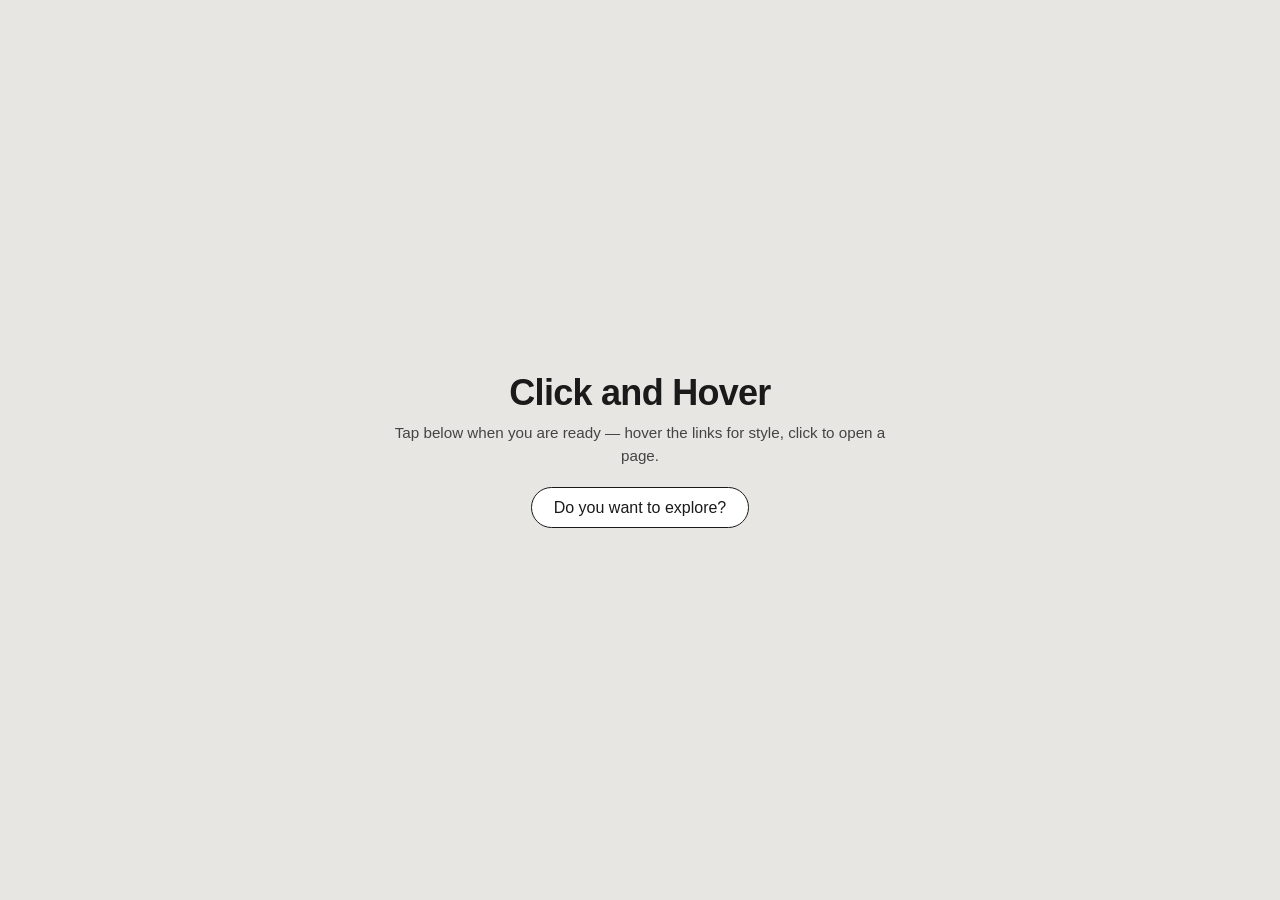
==== index.html @ 44314b91 "test" ====
<!DOCTYPE html>
<html lang="en">
<head>
    <meta charset="UTF-8">
    <meta name="viewport" content="width=device-width, initial-scale=1.0">
    <title>Click and Hover</title>
    <link rel="stylesheet" href="style.css">
    <script src="https://ajax.googleapis.com/ajax/libs/jquery/3.7.1/jquery.min.js"></script>
    <script src="script.js" defer></script>
</head>
<body class="page-home">

    <header class="site-header">
        <h1 class="site-title">Click and Hover</h1>
        <p class="site-tagline">Tap below when you are ready — hover the links for style, click to open a page.</p>
        <button type="button" id="explore-toggle" class="toggle-btn explore-toggle" aria-expanded="false" aria-controls="container">Do you want to explore?</button>
    </header>

    <div id="container" class="explore-links" role="navigation" aria-label="Sub pages">
        <a class="link" href="sub-pages/page1.html">Page 1</a>
        <a class="link" href="sub-pages/page2.html">Page 2</a>
        <a class="link" href="sub-pages/page3.html">Page 3</a>
        <a class="link" href="sub-pages/page4.html">Page 4</a>
    </div>

</body>
</html>
---- style.css ----
*,
*::before,
*::after {
    box-sizing: border-box;
}

html {
    height: 100%;
}

body {
    min-height: 100%;
    margin: 0;
    background-color: #e8e6e3;
    font-family: Helvetica, Arial, sans-serif;
    color: #1a1a1a;
}

.page-home {
    display: flex;
    flex-direction: column;
    align-items: center;
    justify-content: center;
    padding: 2rem 1.25rem;
    gap: 1.75rem;
}

.site-header {
    text-align: center;
    max-width: 32rem;
}

.site-title {
    margin: 0 0 0.5rem;
    font-size: clamp(1.75rem, 4vw, 2.25rem);
    font-weight: 600;
    letter-spacing: -0.02em;
}

.site-tagline {
    margin: 0 0 1.25rem;
    font-size: 0.95rem;
    line-height: 1.5;
    color: #444;
}

.toggle-btn {
    cursor: pointer;
    font: inherit;
    font-size: 0.875rem;
    padding: 0.5rem 1rem;
    border: 1px solid #1a1a1a;
    border-radius: 999px;
    background: #fff;
    color: #1a1a1a;
    transition: background 0.2s ease, color 0.2s ease, transform 0.15s ease;
}

.toggle-btn:hover {
    background: #1a1a1a;
    color: #fff;
}

.toggle-btn:active {
    transform: scale(0.97);
}

.explore-toggle {
    font-size: 1rem;
    padding: 0.65rem 1.35rem;
}

#container {
    display: flex;
    flex-wrap: wrap;
    justify-content: center;
    align-items: center;
    gap: 0.75rem 1rem;
    padding: 1rem;
    width: 100%;
    max-width: 40rem;
}

.link {
    display: inline-block;
    text-decoration: none;
    color: #1a1a1a;
    font-size: 1rem;
    font-weight: 500;
    padding: 0.55rem 1.25rem;
    border: 1px solid #1a1a1a;
    border-radius: 999px;
    background-color: #fff;
    box-shadow: 0 2px 8px rgba(0, 0, 0, 0.08);
    transition:
        background-color 0.25s ease,
        color 0.25s ease,
        transform 0.2s ease,
        box-shadow 0.25s ease;
}

.link:hover {
    background-color: #1a1a1a;
    color: #fff;
    box-shadow: 0 4px 16px rgba(0, 0, 0, 0.15);
    transform: translateY(-2px);
}

.link.is-pressed {
    transform: scale(0.96) translateY(0);
    box-shadow: 0 1px 4px rgba(0, 0, 0, 0.12);
}

/* Sub-pages */
body:not(.page-home) {
    padding: 2rem 1.5rem;
    max-width: 40rem;
    margin: 0 auto;
}

.page-content h1 {
    margin: 0 0 0.75rem;
    font-size: 1.75rem;
    font-weight: 600;
}

.page-content p {
    margin: 0 0 1.5rem;
    line-height: 1.6;
    color: #333;
}

.back-row {
    margin-top: 2rem;
    padding-top: 1.5rem;
    border-top: 1px solid #ccc;
}
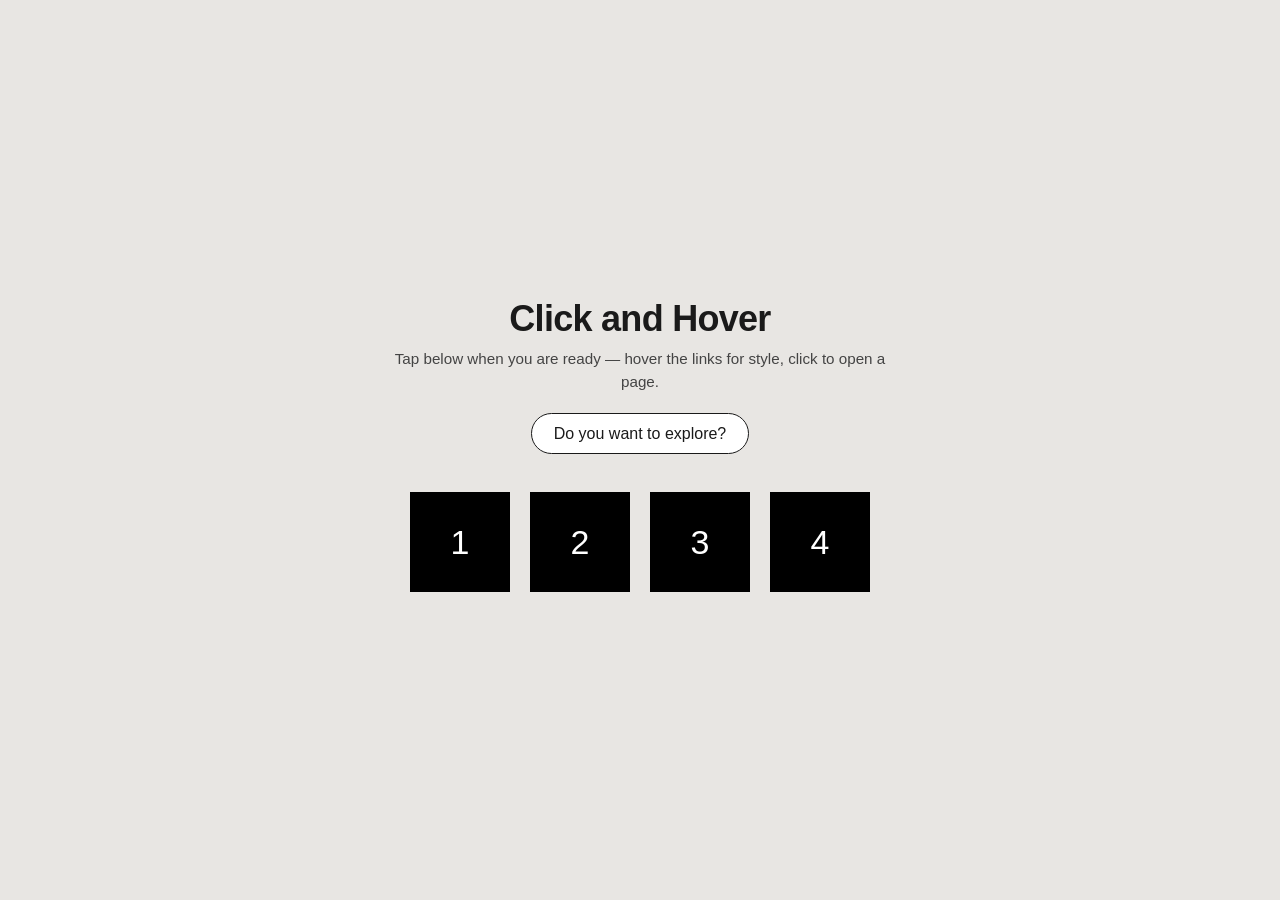
==== commit 302b0070: "update" ====
--- a/index.html
+++ b/index.html
@@ -23,5 +23,12 @@
         <a class="link" href="sub-pages/page4.html">Page 4</a>
     </div>
 
+    <section class="float-box-row" aria-label="Black square tiles">
+        <div>1</div>
+        <div>2</div>
+        <div>3</div>
+        <div>4</div>
+    </section>
+
 </body>
 </html>
--- a/style.css
+++ b/style.css
@@ -70,6 +70,31 @@
     padding: 0.65rem 1.35rem;
 }
 
+/* Floated square tiles — scoped so other layout divs are unchanged */
+.float-box-row {
+    width: fit-content;
+    max-width: 100%;
+    margin: 0 auto;
+}
+
+.float-box-row::after {
+    content: "";
+    display: table;
+    clear: both;
+}
+
+.float-box-row > div {
+    font-size: 34px;
+    line-height: 100px;
+    text-align: center;
+    color: white;
+    width: 100px;
+    height: 100px;
+    background: black;
+    float: left;
+    margin: 10px;
+}
+
 #container {
     display: flex;
     flex-wrap: wrap;
@@ -130,6 +155,27 @@
     color: #333;
 }
 
+.appendix-root {
+    margin: 1.5rem 0 0;
+    padding: 1rem 1.1rem;
+    border: 1px dashed #999;
+    border-radius: 8px;
+    background: rgba(255, 255, 255, 0.6);
+}
+
+.appendix-heading {
+    margin: 0 0 0.5rem;
+    font-size: 1.15rem;
+    font-weight: 600;
+}
+
+.appendix-text {
+    margin: 0;
+    font-size: 0.95rem;
+    line-height: 1.55;
+    color: #444;
+}
+
 .back-row {
     margin-top: 2rem;
     padding-top: 1.5rem;
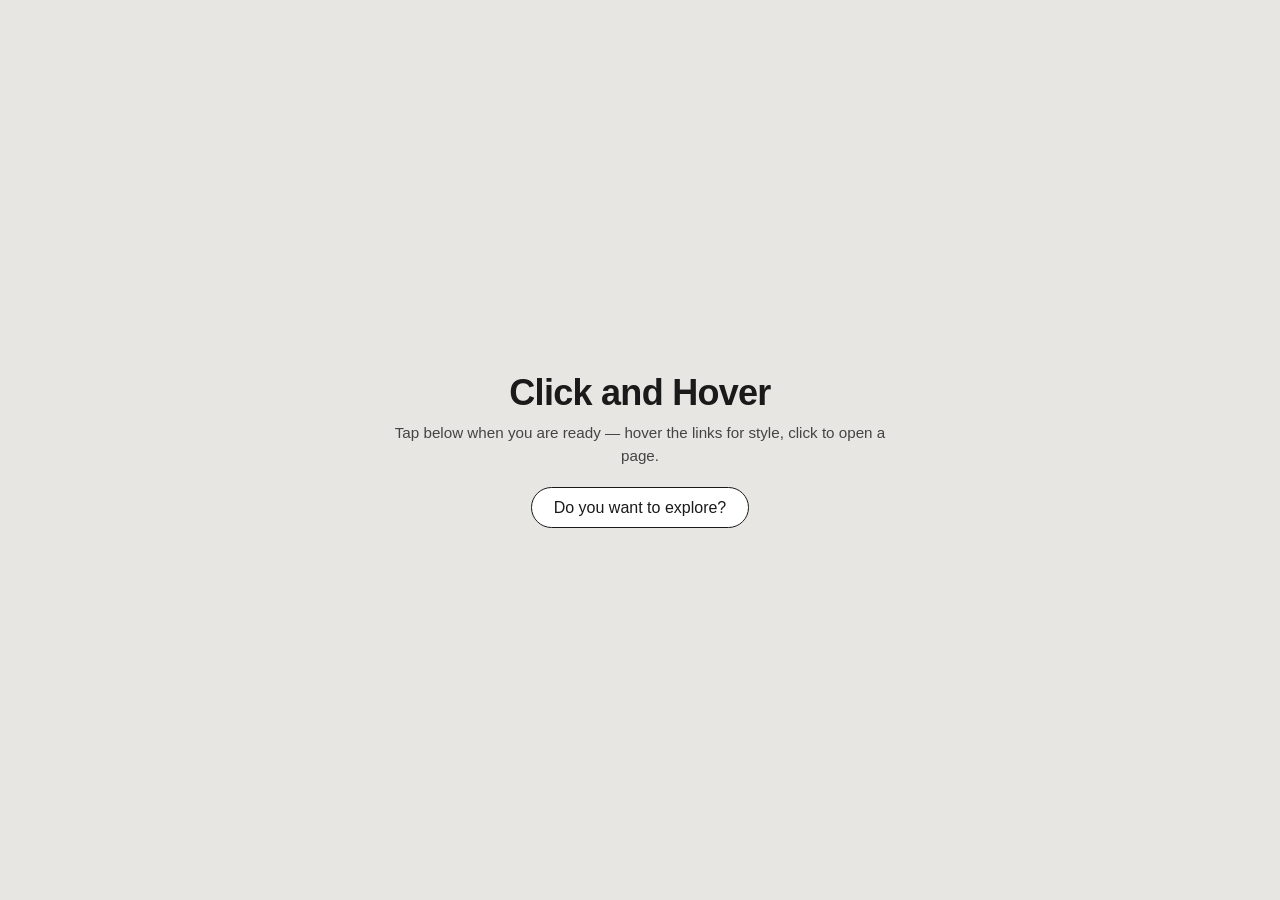
==== commit 00ceb460: "update" ====
--- a/index.html
+++ b/index.html
@@ -23,12 +23,5 @@
         <a class="link" href="sub-pages/page4.html">Page 4</a>
     </div>
 
-    <section class="float-box-row" aria-label="Black square tiles">
-        <div>1</div>
-        <div>2</div>
-        <div>3</div>
-        <div>4</div>
-    </section>
-
 </body>
 </html>
--- a/style.css
+++ b/style.css
@@ -93,6 +93,33 @@
     background: black;
     float: left;
     margin: 10px;
+}
+
+.box-toys {
+    margin: 1.5rem 0 0;
+}
+
+.box-toys-title {
+    margin: 0 0 0.75rem;
+    font-size: 1.15rem;
+    font-weight: 600;
+}
+
+.box-controls {
+    display: flex;
+    flex-wrap: wrap;
+    gap: 0.5rem 0.75rem;
+    margin-bottom: 0.75rem;
+}
+
+.box-controls .toggle-btn:disabled {
+    opacity: 0.45;
+    cursor: not-allowed;
+}
+
+.box-controls .toggle-btn:disabled:hover {
+    background: #fff;
+    color: #1a1a1a;
 }
 
 #container {
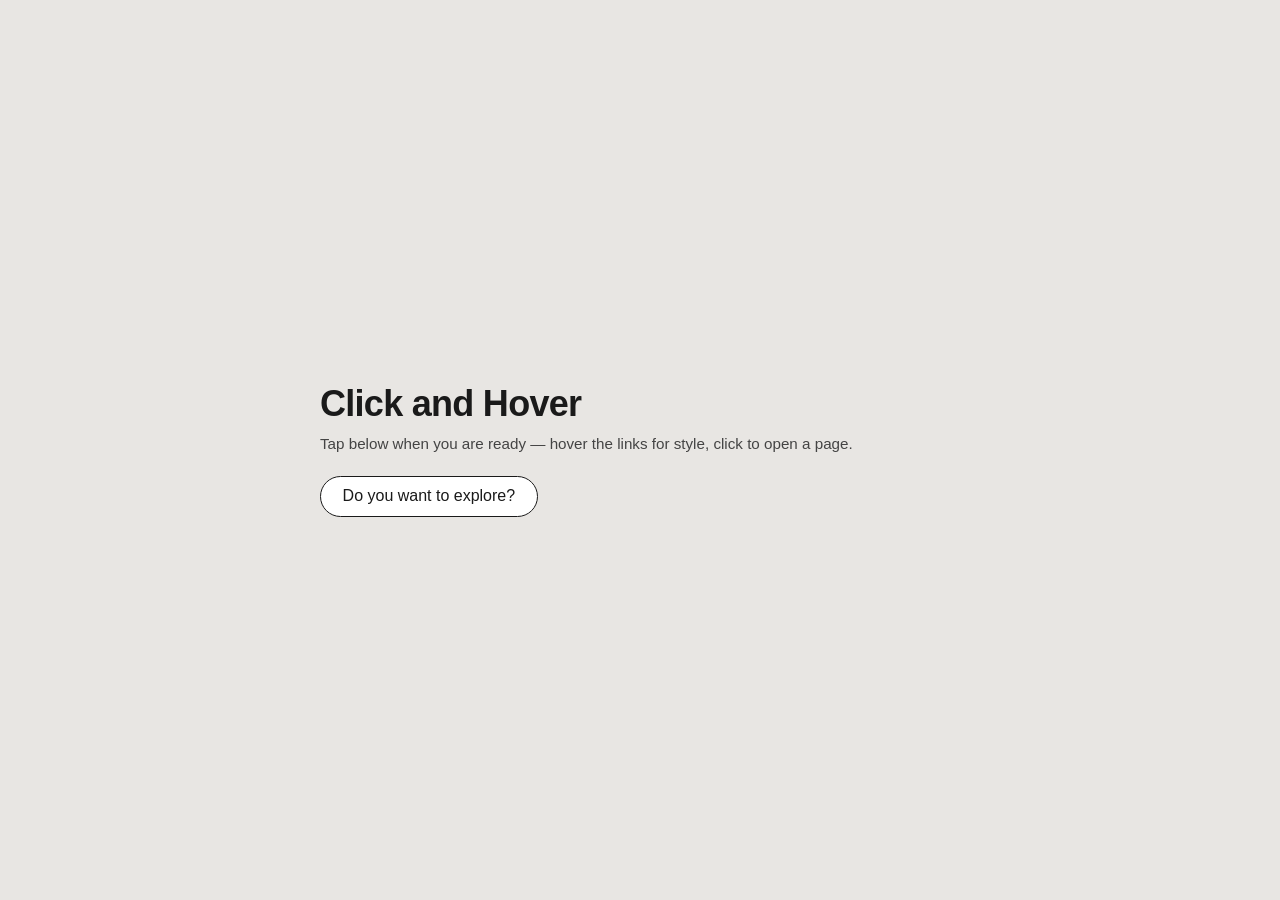
==== commit 8c3165ed: "tests" ====
--- a/index.html
+++ b/index.html
@@ -17,7 +17,7 @@
     </header>
 
     <div id="container" class="explore-links" role="navigation" aria-label="Sub pages">
-        <a class="link" href="sub-pages/page1.html">Page 1</a>
+        <a class="link" href="sub-pages/page1.html">Project Hail Mary</a>
         <a class="link" href="sub-pages/page2.html">Page 2</a>
         <a class="link" href="sub-pages/page3.html">Page 3</a>
         <a class="link" href="sub-pages/page4.html">Page 4</a>
--- a/style.css
+++ b/style.css
@@ -19,15 +19,17 @@
 .page-home {
     display: flex;
     flex-direction: column;
-    align-items: center;
+    align-items: stretch;
     justify-content: center;
-    padding: 2rem 1.25rem;
+    padding: 2rem 1.5rem;
     gap: 1.75rem;
 }
 
 .site-header {
-    text-align: center;
-    max-width: 32rem;
+    text-align: left;
+    max-width: 40rem;
+    width: 100%;
+    margin: 0 auto;
 }
 
 .site-title {
@@ -70,7 +72,7 @@
     padding: 0.65rem 1.35rem;
 }
 
-/* Floated square tiles — scoped so other layout divs are unchanged */
+/* Page 1 — floated stars & planets */
 .float-box-row {
     width: fit-content;
     max-width: 100%;
@@ -83,43 +85,162 @@
     clear: both;
 }
 
-.float-box-row > div {
-    font-size: 34px;
-    line-height: 100px;
-    text-align: center;
-    color: white;
+.sky-piece {
+    float: left;
+    margin: 10px;
     width: 100px;
     height: 100px;
-    background: black;
-    float: left;
-    margin: 10px;
-}
-
-.box-toys {
+    box-sizing: border-box;
+}
+
+.sky-star {
+    display: flex;
+    align-items: center;
+    justify-content: center;
+    border-radius: 12px;
+    background: radial-gradient(ellipse at 50% 35%, #4a3d7a 0%, #1a0f3a 55%, #08041a 100%);
+    box-shadow:
+        inset 0 0 24px rgba(0, 0, 0, 0.55),
+        0 0 14px rgba(120, 90, 200, 0.35);
+}
+
+.sky-star::after {
+    content: "★";
+    font-size: 52px;
+    line-height: 1;
+    color: #fff4a8;
+    text-shadow:
+        0 0 16px #ffd54f,
+        0 0 6px #fff;
+}
+
+.sky-planet {
+    position: relative;
+    border-radius: 50%;
+    background: radial-gradient(circle at 32% 28%, #f2d4a0 0%, #c9843c 38%, #7a4520 62%, #2c1810 100%);
+    box-shadow:
+        inset -10px -8px 18px rgba(0, 0, 0, 0.5),
+        0 2px 10px rgba(0, 0, 0, 0.2);
+}
+
+.sky-planet::before {
+    content: "";
+    position: absolute;
+    width: 118%;
+    height: 22%;
+    left: -9%;
+    top: 50%;
+    transform: translateY(-50%) rotate(-18deg);
+    border-radius: 50%;
+    background: linear-gradient(
+        90deg,
+        transparent 0%,
+        rgba(220, 200, 160, 0.45) 35%,
+        rgba(180, 160, 130, 0.35) 50%,
+        rgba(220, 200, 160, 0.45) 65%,
+        transparent 100%
+    );
+    pointer-events: none;
+    opacity: 0.85;
+}
+
+.sky-toys {
     margin: 1.5rem 0 0;
 }
 
-.box-toys-title {
+.sky-toys-title {
     margin: 0 0 0.75rem;
     font-size: 1.15rem;
     font-weight: 600;
-}
-
-.box-controls {
+    text-align: left;
+}
+
+.sky-controls {
     display: flex;
     flex-wrap: wrap;
     gap: 0.5rem 0.75rem;
     margin-bottom: 0.75rem;
 }
 
-.box-controls .toggle-btn:disabled {
+.sky-controls .toggle-btn:disabled {
     opacity: 0.45;
     cursor: not-allowed;
 }
 
-.box-controls .toggle-btn:disabled:hover {
+.sky-controls .toggle-btn:disabled:hover {
     background: #fff;
     color: #1a1a1a;
+}
+
+/* Page 1 — full-width grid on deep blue */
+body.page1-sky {
+    max-width: none;
+    width: 100%;
+    margin: 0;
+    padding: 2rem clamp(1rem, 4vw, 2.5rem);
+    min-height: 100vh;
+    background-color: #071525;
+    background-image: radial-gradient(ellipse 120% 80% at 50% 0%, #0f2847 0%, #071525 55%);
+    color: #e8eef7;
+}
+
+body.page1-sky .page1-content {
+    max-width: none;
+    width: 100%;
+}
+
+body.page1-sky .page-content h1,
+body.page1-sky .sky-toys-title {
+    color: #f4f8ff;
+}
+
+body.page1-sky .page-content p {
+    color: #b4c4dc;
+}
+
+body.page1-sky .back-row {
+    border-top-color: rgba(255, 255, 255, 0.18);
+}
+
+body.page1-sky .link {
+    border-color: rgba(255, 255, 255, 0.55);
+    background: rgba(255, 255, 255, 0.08);
+    color: #f0f6ff;
+    box-shadow: 0 2px 12px rgba(0, 0, 0, 0.25);
+}
+
+body.page1-sky .link:hover {
+    background: #f0f6ff;
+    color: #071525;
+    border-color: #f0f6ff;
+}
+
+body.page1-sky .sky-controls .toggle-btn {
+    border-color: rgba(200, 220, 255, 0.45);
+    background: rgba(255, 255, 255, 0.1);
+    color: #f0f6ff;
+}
+
+body.page1-sky .sky-controls .toggle-btn:hover {
+    background: #f0f6ff;
+    color: #071525;
+    border-color: #f0f6ff;
+}
+
+body.page1-sky .sky-controls .toggle-btn:disabled {
+    opacity: 0.4;
+}
+
+body.page1-sky .sky-controls .toggle-btn:disabled:hover {
+    background: rgba(255, 255, 255, 0.1);
+    color: #f0f6ff;
+    border-color: rgba(200, 220, 255, 0.45);
+}
+
+body.page1-sky .float-box-row {
+    width: 100%;
+    max-width: none;
+    margin: 0;
 }
 
 #container {
@@ -127,6 +248,7 @@
     flex-wrap: wrap;
     justify-content: center;
     align-items: center;
+    align-self: center;
     gap: 0.75rem 1rem;
     padding: 1rem;
     width: 100%;
@@ -163,6 +285,34 @@
     box-shadow: 0 1px 4px rgba(0, 0, 0, 0.12);
 }
 
+/* Page 3 — room to scroll */
+.page3-scroll-spacer {
+    height: 220vh;
+    pointer-events: none;
+}
+
+.page3-photo-frame {
+    margin: 1.25rem 0 0.35rem;
+    max-width: 22rem;
+}
+
+.page3-photo {
+    display: block;
+    width: 100%;
+    max-width: 100%;
+    height: auto;
+    cursor: pointer;
+    border-radius: 6px;
+    box-shadow: 0 4px 20px rgba(0, 0, 0, 0.12);
+}
+
+.page3-photo-caption {
+    margin: 0 0 1.5rem;
+    font-size: 0.9rem;
+    color: #555;
+    text-align: left;
+}
+
 /* Sub-pages */
 body:not(.page-home) {
     padding: 2rem 1.5rem;
@@ -170,10 +320,29 @@
     margin: 0 auto;
 }
 
+/* Page 1 must stay edge-to-edge (wins over rule above — same specificity, later source) */
+body.page1-sky:not(.page-home) {
+    max-width: none;
+    width: 100%;
+    margin: 0;
+    padding: 2rem clamp(1rem, 4vw, 2.5rem);
+}
+
+body.page1-sky:not(.page-home) .page1-content,
+body.page1-sky:not(.page-home) .sky-toys {
+    max-width: none;
+    width: 100%;
+}
+
+html:has(body.page1-sky) {
+    background-color: #071525;
+}
+
 .page-content h1 {
     margin: 0 0 0.75rem;
     font-size: 1.75rem;
     font-weight: 600;
+    text-align: left;
 }
 
 .page-content p {
@@ -182,29 +351,131 @@
     color: #333;
 }
 
-.appendix-root {
-    margin: 1.5rem 0 0;
-    padding: 1rem 1.1rem;
-    border: 1px dashed #999;
-    border-radius: 8px;
-    background: rgba(255, 255, 255, 0.6);
-}
-
-.appendix-heading {
-    margin: 0 0 0.5rem;
-    font-size: 1.15rem;
-    font-weight: 600;
-}
-
-.appendix-text {
-    margin: 0;
-    font-size: 0.95rem;
-    line-height: 1.55;
-    color: #444;
-}
-
 .back-row {
     margin-top: 2rem;
     padding-top: 1.5rem;
     border-top: 1px solid #ccc;
 }
+
+/* Page 4 — song lyrics slideToggle */
+.song-playlist .song-list {
+    margin: 1.25rem 0 0;
+}
+
+.song-block {
+    margin-bottom: 0.65rem;
+}
+
+.song-playlist .song-toggle {
+    display: block;
+    width: 100%;
+    text-align: left;
+    border-radius: 8px;
+    font-weight: 600;
+}
+
+.song-lyrics {
+    margin-top: 0.35rem;
+    padding: 0.85rem 1rem 1rem;
+    border-left: 3px solid #1a1a1a;
+    background: rgba(255, 255, 255, 0.65);
+    border-radius: 0 0 8px 8px;
+}
+
+.lyrics-text {
+    margin: 0;
+    font-size: 0.95rem;
+    line-height: 1.65;
+    color: #222;
+    font-style: italic;
+}
+
+/* Page 2 — cream field + heart rain */
+body.page2-hearts {
+    background-color: #fff8e7;
+}
+
+.page2-content {
+    position: relative;
+    z-index: 1;
+}
+
+.heart-stage {
+    display: flex;
+    justify-content: center;
+    align-items: center;
+    min-height: 42vh;
+    margin: 1rem 0 2rem;
+}
+
+.big-heart {
+    position: relative;
+    width: 300px;
+    height: 262px;
+    cursor: pointer;
+    flex-shrink: 0;
+}
+
+.big-heart::before,
+.big-heart::after {
+    content: "";
+    position: absolute;
+    top: 0;
+    width: 150px;
+    height: 240px;
+    background: #ff7eb6;
+    border-radius: 150px 150px 0 0;
+}
+
+.big-heart::before {
+    left: 150px;
+    transform: rotate(-45deg);
+    transform-origin: 0 100%;
+}
+
+.big-heart::after {
+    left: 0;
+    transform: rotate(45deg);
+    transform-origin: 100% 100%;
+}
+
+.floating-mini-heart {
+    position: fixed;
+    width: 36px;
+    height: 32px;
+    pointer-events: none;
+    z-index: 100;
+    opacity: 0;
+}
+
+.floating-mini-heart::before,
+.floating-mini-heart::after {
+    content: "";
+    position: absolute;
+    top: 0;
+    width: 18px;
+    height: 28px;
+    border-radius: 18px 18px 0 0;
+}
+
+.floating-mini-heart::before {
+    left: 18px;
+    transform: rotate(-45deg);
+    transform-origin: 0 100%;
+}
+
+.floating-mini-heart::after {
+    left: 0;
+    transform: rotate(45deg);
+    transform-origin: 100% 100%;
+}
+
+.floating-mini-heart.is-ruby::before,
+.floating-mini-heart.is-ruby::after {
+    background: #c9182e;
+}
+
+.floating-mini-heart.is-blush::before,
+.floating-mini-heart.is-blush::after {
+    background: #ffc2d4;
+}
